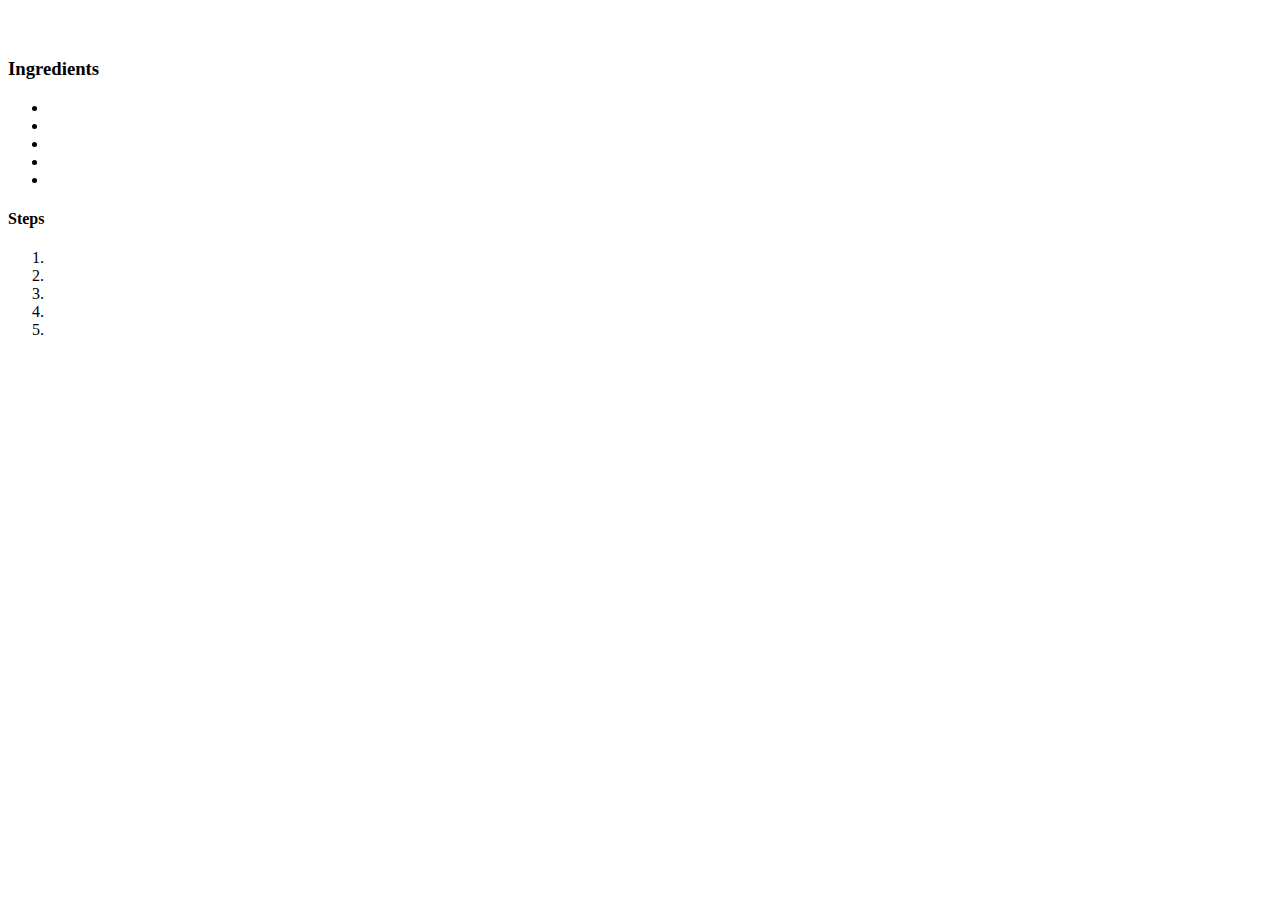
==== odin-recipes/recipes/butterbread.html @ e4807f86 "created watercereal.html and added content" ====
<!DOCTYPE html>
<html lang="en">

<head>
    <meta charset="UTF-8">
    <title> </title>
</head>

<body>
    <h1>  </h1>
    <img src="../images/" alt="">
    <h3><strong>  </strong>  </h3>

    <p>  </p>
    
    <p>  </p>

    <h3> <strong> Ingredients </strong> </h3>

    <ul>
        <li></li>
        <li></li>
        <li></li>
        <li></li>
        <li></li>
    </ul>

    <h4> Steps </h4>

    <ol>
        <li></li>
        <li></li>
        <li></li>
        <li></li>
        <li></li>
    </ol>

    


</body>


</html>
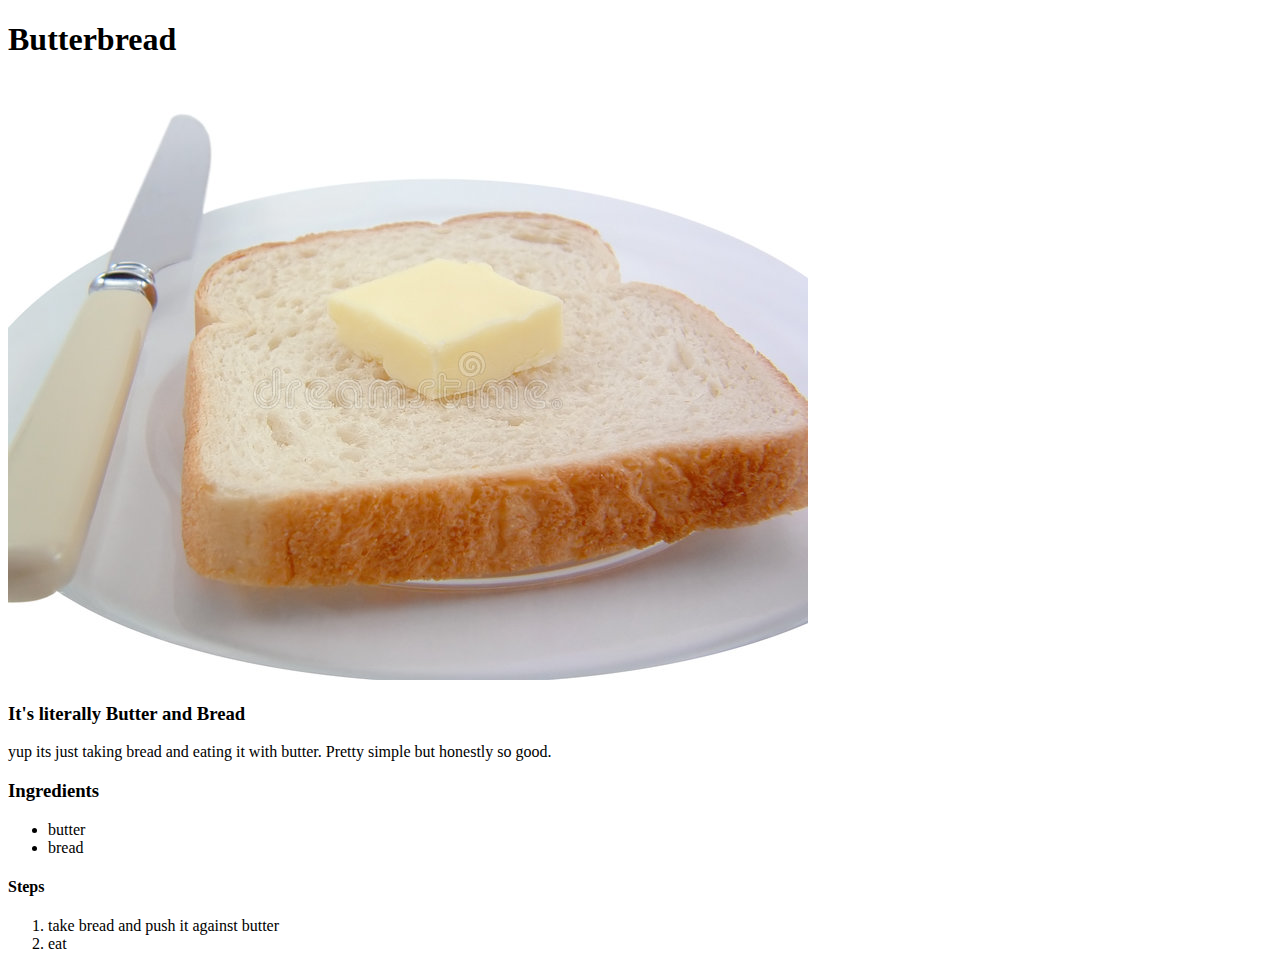
==== commit 771d4bcc: "added butterbread.html" ====
--- a/odin-recipes/recipes/butterbread.html
+++ b/odin-recipes/recipes/butterbread.html
@@ -7,32 +7,25 @@
 </head>
 
 <body>
-    <h1>  </h1>
-    <img src="../images/" alt="">
-    <h3><strong>  </strong>  </h3>
+    <h1> Butterbread </h1>
+    <img src="../images/bredbutter.jpeg" alt="">
+    <h3> It's literally Butter and Bread  </h3>
 
-    <p>  </p>
+    <p> yup its just taking bread and eating it with butter. Pretty simple but honestly so good. </p>
     
-    <p>  </p>
-
     <h3> <strong> Ingredients </strong> </h3>
 
     <ul>
-        <li></li>
-        <li></li>
-        <li></li>
-        <li></li>
-        <li></li>
+        <li>butter</li>
+        <li>bread</li>
     </ul>
 
     <h4> Steps </h4>
 
     <ol>
-        <li></li>
-        <li></li>
-        <li></li>
-        <li></li>
-        <li></li>
+        <li>take bread and push it against butter</li>
+        <li>eat</li>
+
     </ol>
 
     
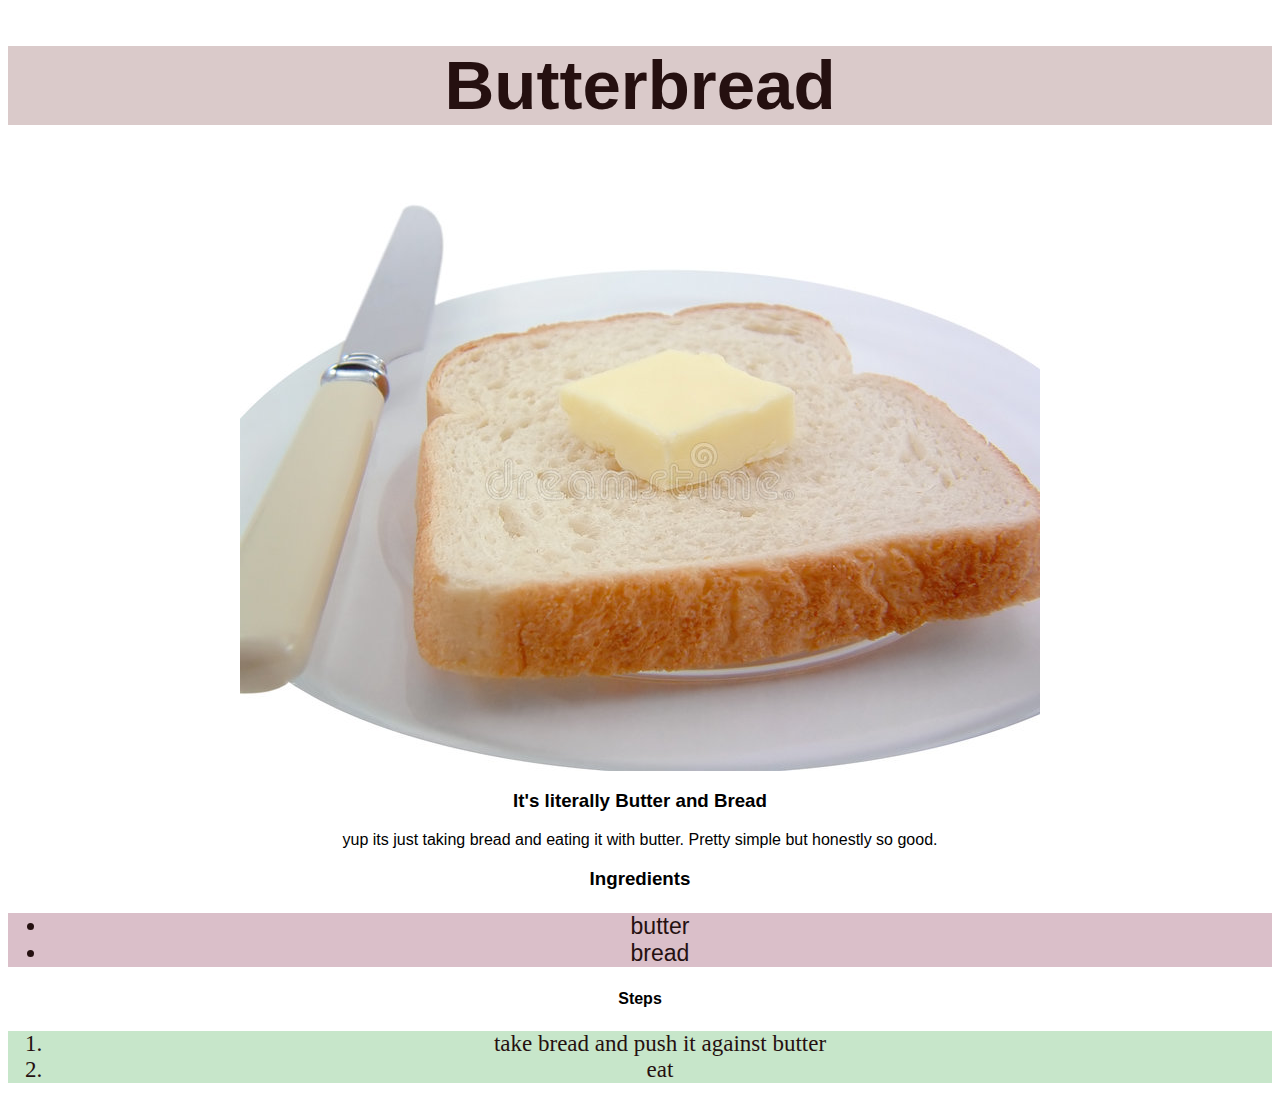
==== commit 0a3ec06d: "Added CSS to recipes project" ====
--- a/odin-recipes/recipes/butterbread.html
+++ b/odin-recipes/recipes/butterbread.html
@@ -4,11 +4,15 @@
 <head>
     <meta charset="UTF-8">
     <title> </title>
+
+    <link rel="stylesheet" href="../styles.css">
+
+
 </head>
 
 <body>
     <h1> Butterbread </h1>
-    <img src="../images/bredbutter.jpeg" alt="">
+    <img src="../images/bredbutter.jpeg" alt="bread with butter holmes" class="mage">
     <h3> It's literally Butter and Bread  </h3>
 
     <p> yup its just taking bread and eating it with butter. Pretty simple but honestly so good. </p>
--- a/odin-recipes/styles.css
+++ b/odin-recipes/styles.css
@@ -0,0 +1,53 @@
+
+
+h1 {
+    font-family: 'Trebuchet MS', 'Lucida Sans Unicode', 'Lucida Grande', 'Lucida Sans', Arial, sans-serif;
+    font-size: 69px;
+    color: #251010;
+    background-color: #dacaca;
+    text-align: center;
+}
+
+ol {
+    font-family: Georgia, 'Times New Roman', Times, serif;
+    font-size: 23px;
+    color: #251010;
+    background-color: #c7e6ca;
+    text-align: center;
+}
+
+ul {
+    font-family:'Segoe UI', Tahoma, Geneva, Verdana, sans-serif;
+    font-size: 23px;
+    color: #251010;
+    background-color: #dabfc9;
+    text-align: center;
+}
+
+
+h3 {
+    font-family: Verdana, Geneva, Tahoma, sans-serif;    
+    font-size: 70;
+    text-align: center;
+}
+
+h4 {
+    font-family: Verdana, Geneva, Tahoma, sans-serif;    
+    font-size: 70;
+    text-align: center;
+}
+
+.mage {
+    display: block;
+    margin-left: auto;
+    margin-right: auto;
+}
+
+p {
+    text-align: center;
+    font-family: 'Lucida Sans', 'Lucida Sans Regular', 'Lucida Grande', 'Lucida Sans Unicode', Geneva, Verdana, sans-serif;
+
+}
+
+
+
